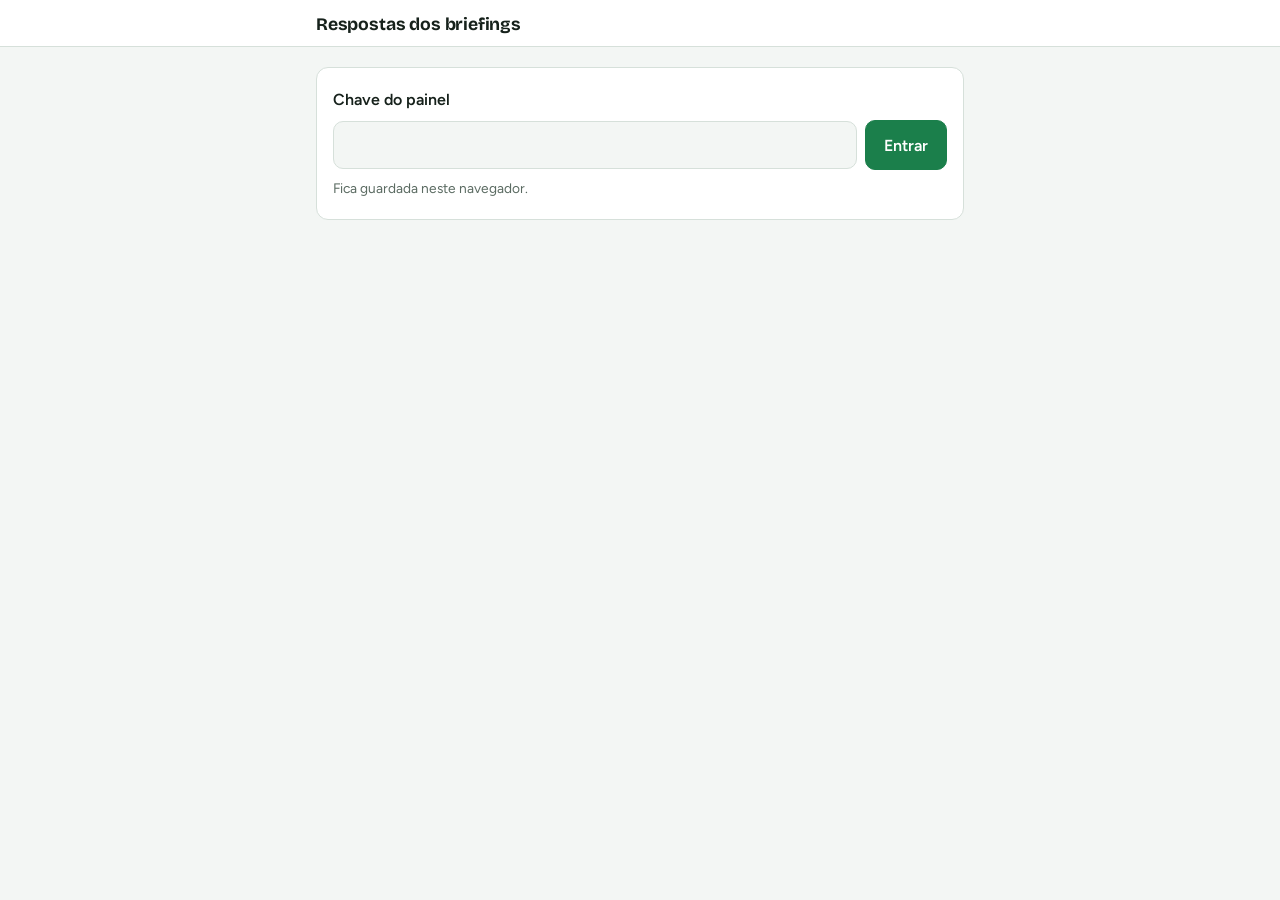
==== admin.html @ 5781724d "Formulário de briefing para clientes + painel de respostas" ====
<!doctype html>
<html lang="pt-BR">
<head>
<meta charset="utf-8">
<meta name="viewport" content="width=device-width, initial-scale=1, viewport-fit=cover">
<title>Respostas dos briefings</title>
<meta name="robots" content="noindex, nofollow">
<link rel="preconnect" href="https://fonts.googleapis.com">
<link rel="preconnect" href="https://fonts.gstatic.com" crossorigin>
<link rel="stylesheet" href="https://fonts.googleapis.com/css2?family=Bricolage+Grotesque:opsz,wght@12..96,600;12..96,700&family=Figtree:wght@400;500;600;700&display=swap">
<link rel="stylesheet" href="estilo.css">
<style>
  main { padding-bottom: 60px; display: grid; gap: 16px; }
  .linha { display: flex; gap: 8px; flex-wrap: wrap; align-items: center; }
  .linha input { flex: 1 1 200px; min-width: 0; }
  .item { background: var(--surface); border: 1px solid var(--line); border-radius: var(--radius); padding: 14px 16px; display: grid; gap: 10px; }
  .item h3 { margin: 0; font: 700 1.1rem var(--font-display); }
  .meta { color: var(--muted); font-size: .88rem; display: flex; flex-wrap: wrap; gap: 4px 14px; }
  .tag { background: var(--accent-soft); color: var(--accent); border-radius: 99px; padding: 2px 10px; font-weight: 600; font-size: .8rem; }
  pre { margin: 0; white-space: pre-wrap; word-break: break-word; font: .82rem/1.55 ui-monospace, Consolas, monospace; background: var(--bg); border: 1px solid var(--line); border-radius: 8px; padding: 12px; max-height: 420px; overflow: auto; }
  .status { color: var(--muted); font-size: .9rem; min-height: 1.4em; }
  details.card { gap: 12px; }
  details summary { cursor: pointer; font-weight: 600; }
  code { word-break: break-all; }
</style>
</head>
<body>
<header class="top">
  <div class="wrap"><div class="top-row"><h1>Respostas dos briefings</h1><span class="passo" id="contagem"></span></div></div>
</header>
<main class="wrap" style="padding-top:20px">
  <div class="card" id="login">
    <div class="q">
      <label for="chave">Chave do painel</label>
      <div class="linha"><input type="password" id="chave" autocomplete="current-password"><button class="btn primary" id="entrar" type="button" style="flex:0 0 auto">Entrar</button></div>
      <div class="hint">Fica guardada neste navegador.</div>
    </div>
  </div>

  <div class="linha" id="barra-acoes" hidden>
    <button class="btn sm" id="atualizar" type="button">Atualizar</button>
    <button class="btn sm" id="baixar-todas" type="button">Baixar todas (.md)</button>
    <a class="btn sm" id="planilha" target="_blank" rel="noopener">Abrir planilha</a>
    <button class="btn sm" id="sair" type="button">Sair</button>
  </div>
  <div class="status" id="status" role="status"></div>
  <div id="lista" style="display:grid;gap:12px"></div>

  <details class="card" id="links" hidden>
    <summary>Gerar link para um vendedor</summary>
    <div class="q">
      <label for="ref">Nome de quem vai mandar o link</label>
      <input type="text" id="ref" placeholder="Ex.: marcelo">
      <label for="negocio">Nome do negócio (opcional, já vem preenchido)</label>
      <input type="text" id="negocio" placeholder="Ex.: Pet Shop Amigo Fiel">
      <code id="link-gerado"></code>
      <div class="linha"><button class="btn sm" id="copiar-link" type="button">Copiar link</button></div>
    </div>
  </details>
</main>

<script src="config.js"></script>
<script>
const $ = (s) => document.querySelector(s);
const LS = "briefing-painel-chave";
const lsGet = (k) => { try { return localStorage.getItem(k); } catch { return null; } };
const lsSet = (k, v) => { try { localStorage.setItem(k, v); } catch {} };
const lsDel = (k) => { try { localStorage.removeItem(k); } catch {} };
let itens = [];

const slug = (s) => (s || "briefing").normalize("NFD").replace(/[̀-ͯ]/g, "").toLowerCase().replace(/[^a-z0-9]+/g, "-").replace(/^-|-$/g, "") || "site";
const quando = (iso) => { const d = new Date(iso); return isNaN(d) ? iso : d.toLocaleString("pt-BR", { day: "2-digit", month: "2-digit", year: "2-digit", hour: "2-digit", minute: "2-digit" }); };

function baixar(nome, texto) {
  const a = document.createElement("a");
  a.href = URL.createObjectURL(new Blob([texto], { type: "text/markdown;charset=utf-8" }));
  a.download = nome; document.body.appendChild(a); a.click(); a.remove();
  setTimeout(() => URL.revokeObjectURL(a.href), 2000);
}
async function copiar(texto, msg) {
  try { await navigator.clipboard.writeText(texto); $("#status").textContent = msg || "Copiado."; }
  catch { $("#status").textContent = "Não deu para copiar aqui. Use o botão de baixar."; }
}

async function carregar() {
  const chave = lsGet(LS);
  if (!chave) { mostrarLogin(true); return; }
  $("#status").textContent = "Carregando…";
  try {
    const r = await fetch(ENDPOINT + "?chave=" + encodeURIComponent(chave));
    const j = await r.json();
    if (!j.ok) {
      if (j.erro === "chave") { lsDel(LS); mostrarLogin(true); $("#status").textContent = "Chave errada."; return; }
      throw new Error(j.erro);
    }
    mostrarLogin(false);
    itens = j.itens || [];
    if (j.planilha) $("#planilha").href = j.planilha;
    render();
    $("#status").textContent = "Atualizado às " + new Date().toLocaleTimeString("pt-BR", { hour: "2-digit", minute: "2-digit" }) + ".";
  } catch (e) {
    $("#status").textContent = "Não consegui carregar as respostas. Confira a internet e toque em Atualizar.";
  }
}

function mostrarLogin(on) {
  $("#login").hidden = !on; $("#barra-acoes").hidden = on; $("#links").hidden = on;
  if (on) { $("#lista").innerHTML = ""; $("#contagem").textContent = ""; }
}

function render() {
  const box = $("#lista"); box.innerHTML = "";
  $("#contagem").textContent = itens.length === 1 ? "1 resposta" : itens.length + " respostas";
  if (!itens.length) { const p = document.createElement("p"); p.className = "hint"; p.textContent = "Nenhuma resposta ainda."; box.appendChild(p); return; }
  itens.forEach((it) => {
    const card = document.createElement("article"); card.className = "item";
    const h = document.createElement("h3"); h.textContent = it.nome || "Sem nome";
    const meta = document.createElement("div"); meta.className = "meta";
    [quando(it.recebido), it.ramo, it.respondente, it.whatsapp].filter(Boolean).forEach((t) => { const s = document.createElement("span"); s.textContent = t; meta.appendChild(s); });
    if (it.ref) { const t = document.createElement("span"); t.className = "tag"; t.textContent = "via " + it.ref; meta.appendChild(t); }
    const acoes = document.createElement("div"); acoes.className = "linha";
    const bB = document.createElement("button"); bB.className = "btn sm primary"; bB.style.flex = "0 0 auto"; bB.type = "button"; bB.textContent = "Baixar .md";
    bB.addEventListener("click", () => baixar(`briefing-${slug(it.nome)}.md`, it.md));
    const bC = document.createElement("button"); bC.className = "btn sm"; bC.type = "button"; bC.textContent = "Copiar";
    bC.addEventListener("click", () => copiar(it.md, "Briefing copiado. Cole no Claude e peça: \"monta o briefing\"."));
    const bV = document.createElement("button"); bV.className = "btn sm"; bV.type = "button"; bV.textContent = "Ver"; bV.setAttribute("aria-expanded", "false");
    const pre = document.createElement("pre"); pre.hidden = true; pre.textContent = it.md;
    bV.addEventListener("click", () => { pre.hidden = !pre.hidden; bV.textContent = pre.hidden ? "Ver" : "Esconder"; bV.setAttribute("aria-expanded", String(!pre.hidden)); });
    acoes.append(bB, bC, bV);
    const zap = String(it.whatsapp || "").replace(/\D/g, "").replace(/^55/, "");
    if (zap.length >= 10) { const a = document.createElement("a"); a.className = "btn sm"; a.href = "https://wa.me/55" + zap; a.target = "_blank"; a.rel = "noopener"; a.textContent = "WhatsApp"; acoes.appendChild(a); }
    card.append(h, meta, acoes, pre); box.appendChild(card);
  });
}

function linkVendedor() {
  const base = location.href.replace(/admin\.html.*$/, "");
  const p = new URLSearchParams();
  const ref = $("#ref").value.trim(); const neg = $("#negocio").value.trim();
  if (ref) p.set("ref", ref); if (neg) p.set("negocio", neg);
  const q = p.toString();
  return base + (q ? "?" + q : "");
}

$("#entrar").addEventListener("click", () => { const v = $("#chave").value.trim(); if (v) { lsSet(LS, v); carregar(); } });
$("#chave").addEventListener("keydown", (e) => { if (e.key === "Enter") $("#entrar").click(); });
$("#atualizar").addEventListener("click", carregar);
$("#sair").addEventListener("click", () => { lsDel(LS); mostrarLogin(true); $("#status").textContent = ""; });
$("#baixar-todas").addEventListener("click", () => {
  if (!itens.length) return;
  baixar(`briefings-${new Date().toISOString().slice(0, 10)}.md`, itens.map((it) => it.md).join("\n\n---\n\n"));
});
["#ref", "#negocio"].forEach((s) => $(s).addEventListener("input", () => { $("#link-gerado").textContent = linkVendedor(); }));
$("#copiar-link").addEventListener("click", () => copiar(linkVendedor(), "Link copiado."));
$("#link-gerado").textContent = linkVendedor();
carregar();
</script>
</body>
</html>
---- estilo.css ----
:root {
  --bg: #f3f6f4; --surface: #ffffff; --ink: #16211b; --muted: #5b6b62; --line: #d6e0da;
  --accent: #1b7f4b; --accent-ink: #ffffff; --accent-soft: #e3f2e9; --warn-soft: #fff3e0; --danger: #b3261e;
  --font-display: "Bricolage Grotesque", "Segoe UI", system-ui, sans-serif;
  --font-body: "Figtree", "Segoe UI", system-ui, sans-serif;
  --radius: 12px; color-scheme: light;
}
@media (prefers-color-scheme: dark) {
  :root:not([data-theme="light"]) {
    --bg: #0f1512; --surface: #18211c; --ink: #e6efe9; --muted: #9db0a5; --line: #2b3832;
    --accent: #4cc283; --accent-ink: #08130d; --accent-soft: #1c3427; --warn-soft: #33270f; --danger: #ff8a80; color-scheme: dark;
  }
}
:root[data-theme="dark"] {
  --bg: #0f1512; --surface: #18211c; --ink: #e6efe9; --muted: #9db0a5; --line: #2b3832;
  --accent: #4cc283; --accent-ink: #08130d; --accent-soft: #1c3427; --warn-soft: #33270f; --danger: #ff8a80; color-scheme: dark;
}
* { box-sizing: border-box; }
html, body { margin: 0; }
body { background: var(--bg); color: var(--ink); font: 16px/1.5 var(--font-body); -webkit-text-size-adjust: 100%; }
.wrap { max-width: 680px; margin: 0 auto; padding: 0 16px; }
h1, h2 { font-family: var(--font-display); letter-spacing: -0.01em; text-wrap: balance; margin: 0; }
[hidden] { display: none !important; }

header.top { position: sticky; top: 0; z-index: 5; background: var(--surface); border-bottom: 1px solid var(--line); }
.top-row { display: flex; align-items: center; justify-content: space-between; gap: 12px; padding: 12px 0 8px; }
.top-row h1 { font-size: 1.1rem; }
.passo { font-size: 0.85rem; color: var(--muted); font-variant-numeric: tabular-nums; white-space: nowrap; }
.barra { height: 6px; background: var(--line); border-radius: 99px; overflow: hidden; margin-bottom: 12px; }
.barra > i { display: block; height: 100%; width: 0; background: var(--accent); border-radius: 99px; transition: width .3s; }

main { padding: 20px 0 140px; }
.card { background: var(--surface); border: 1px solid var(--line); border-radius: var(--radius); padding: 20px 16px; display: grid; gap: 20px; }
.card h2 { font-size: 1.45rem; }
.intro { color: var(--muted); margin: -10px 0 0; }

.q { display: grid; gap: 8px; }
.q > label, .q > .lbl { font-weight: 600; }
.req { color: var(--danger); font-weight: 700; margin-left: 2px; }
.hint { color: var(--muted); font-size: 0.86rem; }
.erro-msg { color: var(--danger); font-size: 0.86rem; font-weight: 600; }
.q.invalido input, .q.invalido textarea, .q.invalido .opts { outline: 2px solid var(--danger); outline-offset: 3px; border-radius: 8px; }

input[type="text"], input[type="tel"], input[type="password"], textarea, select {
  width: 100%; font: 400 1rem var(--font-body); color: var(--ink); background: var(--bg);
  border: 1px solid var(--line); border-radius: 10px; padding: 12px; min-height: 48px;
}
textarea { min-height: 110px; resize: vertical; }
:focus-visible { outline: 2px solid var(--accent); outline-offset: 2px; }

.opts { display: flex; flex-wrap: wrap; gap: 8px; }
.opt { position: relative; }
.opt input { position: absolute; opacity: 0; inset: 0; margin: 0; cursor: pointer; }
.opt span {
  display: inline-flex; align-items: center; min-height: 44px; padding: 8px 16px; border-radius: 999px;
  border: 1px solid var(--line); background: var(--bg); cursor: pointer; user-select: none;
}
.opt input:checked + span { background: var(--accent); color: var(--accent-ink); border-color: var(--accent); font-weight: 600; }
.opt input:focus-visible + span { outline: 2px solid var(--accent); outline-offset: 2px; }
.ramo-box { background: var(--accent-soft); border-radius: 10px; padding: 12px; font-size: 0.92rem; }

.acoes { position: fixed; left: 0; right: 0; bottom: 0; background: var(--surface); border-top: 1px solid var(--line); padding: 12px 0 calc(12px + env(safe-area-inset-bottom, 0px)); }
.acoes .wrap { display: flex; gap: 10px; }
.btn {
  font: 600 1rem var(--font-body); min-height: 50px; padding: 12px 18px; border-radius: 10px; cursor: pointer;
  border: 1px solid var(--line); background: var(--surface); color: var(--ink); text-decoration: none;
  display: inline-flex; align-items: center; justify-content: center; gap: 8px;
}
.btn.primary { background: var(--accent); color: var(--accent-ink); border-color: var(--accent); flex: 1; }
.btn:disabled { opacity: .55; cursor: default; }
.btn.sm { min-height: 40px; padding: 8px 12px; font-size: .9rem; }

.revisao { display: grid; gap: 14px; }
.revisao section { border-top: 1px solid var(--line); padding-top: 12px; }
.revisao h3 { margin: 0 0 6px; font-size: 1rem; display: flex; justify-content: space-between; align-items: center; gap: 8px; }
.revisao dl { margin: 0; display: grid; gap: 6px; font-size: .92rem; }
.revisao dt { color: var(--muted); }
.revisao dd { margin: 0 0 4px; white-space: pre-wrap; word-break: break-word; }
.link { background: none; border: 0; color: var(--accent); font: 600 .9rem var(--font-body); cursor: pointer; padding: 6px; }
.nota { background: var(--warn-soft); border-radius: 10px; padding: 12px; font-size: .92rem; }
.ok-icone { width: 64px; height: 64px; border-radius: 50%; background: var(--accent-soft); color: var(--accent); display: grid; place-items: center; }
.honey { position: absolute; left: -9999px; width: 1px; height: 1px; overflow: hidden; }
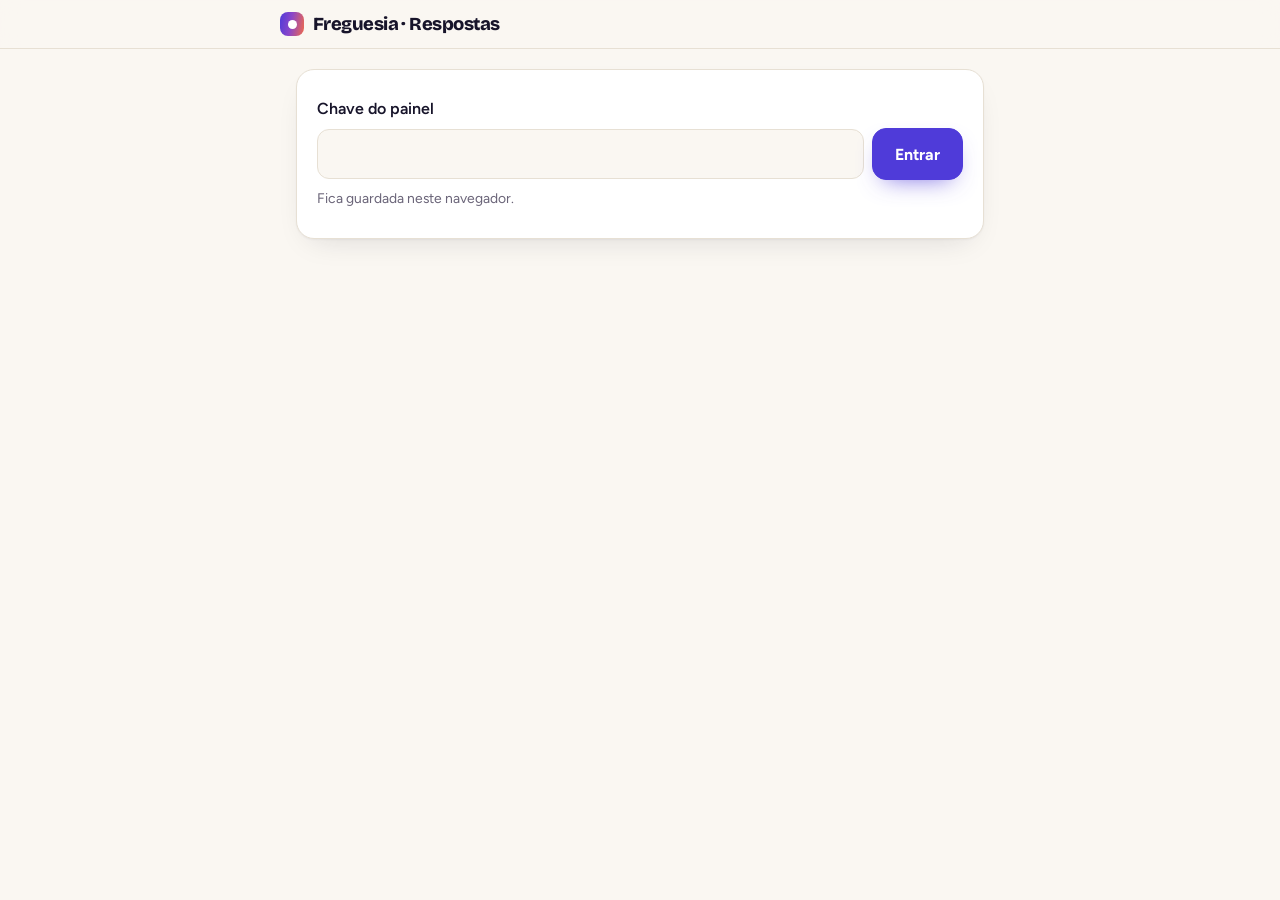
==== commit 2cd84ac1: "Página inicial nova (Freguesia), portfólio real e envio ligado à planilha Co-Authored-By: Claude Opu" ====
--- a/admin.html
+++ b/admin.html
@@ -7,10 +7,10 @@
 <meta name="robots" content="noindex, nofollow">
 <link rel="preconnect" href="https://fonts.googleapis.com">
 <link rel="preconnect" href="https://fonts.gstatic.com" crossorigin>
-<link rel="stylesheet" href="https://fonts.googleapis.com/css2?family=Bricolage+Grotesque:opsz,wght@12..96,600;12..96,700&family=Figtree:wght@400;500;600;700&display=swap">
+<link rel="stylesheet" href="https://fonts.googleapis.com/css2?family=Bricolage+Grotesque:opsz,wght@12..96,600;12..96,700&family=Figtree:wght@400;500;600;700&family=JetBrains+Mono:wght@500;700&display=swap">
 <link rel="stylesheet" href="estilo.css">
 <style>
-  main { padding-bottom: 60px; display: grid; gap: 16px; }
+  main { padding-bottom: 60px; display: grid; gap: 16px; align-content: start; }
   .linha { display: flex; gap: 8px; flex-wrap: wrap; align-items: center; }
   .linha input { flex: 1 1 200px; min-width: 0; }
   .item { background: var(--surface); border: 1px solid var(--line); border-radius: var(--radius); padding: 14px 16px; display: grid; gap: 10px; }
@@ -26,7 +26,7 @@
 </head>
 <body>
 <header class="top">
-  <div class="wrap"><div class="top-row"><h1>Respostas dos briefings</h1><span class="passo" id="contagem"></span></div></div>
+  <div class="wrap top-row"><a class="marca" href="./"><i aria-hidden="true"></i>Freguesia · Respostas</a><span class="passo mono" id="contagem"></span></div>
 </header>
 <main class="wrap" style="padding-top:20px">
   <div class="card" id="login">
--- a/estilo.css
+++ b/estilo.css
@@ -1,50 +1,142 @@
+/* Freguesia — paleta creme + tinta índigo, ação violeta, degradê violeta → coral.
+   Tipografia: Bricolage Grotesque (títulos), Figtree (texto), JetBrains Mono (rótulos técnicos). */
 :root {
-  --bg: #f3f6f4; --surface: #ffffff; --ink: #16211b; --muted: #5b6b62; --line: #d6e0da;
-  --accent: #1b7f4b; --accent-ink: #ffffff; --accent-soft: #e3f2e9; --warn-soft: #fff3e0; --danger: #b3261e;
+  --bg: #faf7f2;
+  --bg-2: #f3eee5;
+  --surface: #ffffff;
+  --ink: #17142a;
+  --ink-2: #2b2640;
+  --muted: #6a6478;
+  --line: #e7e0d4;
+  --accent: #4f3bd9;
+  --accent-hover: #4230c2;
+  --accent-ink: #ffffff;
+  --accent-soft: #efecff;
+  --coral: #f06a4b;
+  --coral-ink: #b8432a;
+  --coral-soft: #fff0eb;
+  --warn-soft: #fff4e0;
+  --danger: #c0362c;
+  --grad: linear-gradient(100deg, #4f3bd9 0%, #8b46c9 45%, #f06a4b 100%);
   --font-display: "Bricolage Grotesque", "Segoe UI", system-ui, sans-serif;
   --font-body: "Figtree", "Segoe UI", system-ui, sans-serif;
-  --radius: 12px; color-scheme: light;
-}
-@media (prefers-color-scheme: dark) {
-  :root:not([data-theme="light"]) {
-    --bg: #0f1512; --surface: #18211c; --ink: #e6efe9; --muted: #9db0a5; --line: #2b3832;
-    --accent: #4cc283; --accent-ink: #08130d; --accent-soft: #1c3427; --warn-soft: #33270f; --danger: #ff8a80; color-scheme: dark;
-  }
-}
-:root[data-theme="dark"] {
-  --bg: #0f1512; --surface: #18211c; --ink: #e6efe9; --muted: #9db0a5; --line: #2b3832;
-  --accent: #4cc283; --accent-ink: #08130d; --accent-soft: #1c3427; --warn-soft: #33270f; --danger: #ff8a80; color-scheme: dark;
+  --font-mono: "JetBrains Mono", ui-monospace, Consolas, monospace;
+  --radius: 18px;
+  --shadow: 0 1px 2px rgba(23, 20, 42, .04), 0 12px 32px -16px rgba(23, 20, 42, .18);
+  color-scheme: light;
 }
 * { box-sizing: border-box; }
 html, body { margin: 0; }
-body { background: var(--bg); color: var(--ink); font: 16px/1.5 var(--font-body); -webkit-text-size-adjust: 100%; }
-.wrap { max-width: 680px; margin: 0 auto; padding: 0 16px; }
-h1, h2 { font-family: var(--font-display); letter-spacing: -0.01em; text-wrap: balance; margin: 0; }
+html { scroll-behavior: smooth; }
+@media (prefers-reduced-motion: reduce) { html { scroll-behavior: auto; } }
+body { background: var(--bg); color: var(--ink); font: 16px/1.55 var(--font-body); -webkit-text-size-adjust: 100%; min-height: 100vh; min-height: 100dvh; display: flex; flex-direction: column; }
+.wrap { max-width: 720px; margin: 0 auto; padding: 0 16px; width: 100%; }
+h1, h2, h3 { font-family: var(--font-display); letter-spacing: -0.02em; text-wrap: balance; margin: 0; line-height: 1.1; }
+img { max-width: 100%; display: block; }
 [hidden] { display: none !important; }
-
-header.top { position: sticky; top: 0; z-index: 5; background: var(--surface); border-bottom: 1px solid var(--line); }
-.top-row { display: flex; align-items: center; justify-content: space-between; gap: 12px; padding: 12px 0 8px; }
-.top-row h1 { font-size: 1.1rem; }
-.passo { font-size: 0.85rem; color: var(--muted); font-variant-numeric: tabular-nums; white-space: nowrap; }
-.barra { height: 6px; background: var(--line); border-radius: 99px; overflow: hidden; margin-bottom: 12px; }
-.barra > i { display: block; height: 100%; width: 0; background: var(--accent); border-radius: 99px; transition: width .3s; }
-
-main { padding: 20px 0 140px; }
-.card { background: var(--surface); border: 1px solid var(--line); border-radius: var(--radius); padding: 20px 16px; display: grid; gap: 20px; }
-.card h2 { font-size: 1.45rem; }
-.intro { color: var(--muted); margin: -10px 0 0; }
+em.grad, .grad { font-style: normal; background: var(--grad); -webkit-background-clip: text; background-clip: text; color: transparent; }
+.mono { font-family: var(--font-mono); font-size: .72rem; font-weight: 500; letter-spacing: .12em; text-transform: uppercase; }
+
+/* ---------- topo ---------- */
+header.top { position: sticky; top: 0; z-index: 10; background: rgba(250, 247, 242, .9); backdrop-filter: blur(10px); -webkit-backdrop-filter: blur(10px); border-bottom: 1px solid var(--line); }
+.top-row { display: flex; align-items: center; justify-content: space-between; gap: 12px; padding: 12px 0; }
+.marca { display: flex; align-items: center; gap: 9px; font: 800 1.15rem var(--font-display); letter-spacing: -0.03em; color: var(--ink); text-decoration: none; }
+.marca i { width: 24px; height: 24px; border-radius: 8px; background: var(--grad); display: grid; place-items: center; }
+.marca i::after { content: ""; width: 9px; height: 9px; border-radius: 50%; background: #fff; }
+.passo { color: var(--muted); white-space: nowrap; }
+@media (max-width: 460px) { .passo.na-capa { display: none; } }
+.barra { height: 3px; background: var(--line); overflow: hidden; }
+.barra > i { display: block; height: 100%; width: 0; background: var(--grad); transition: width .35s ease; }
+
+main { flex: 1 0 auto; }
+.form-area { padding-top: 24px; padding-bottom: 32px; }
+
+/* ---------- página inicial ---------- */
+.landing { padding-bottom: 8px; }
+.hero { padding-top: 40px; padding-bottom: 28px; display: grid; gap: 22px; }
+.eyebrow { display: inline-flex; align-items: center; gap: 8px; color: var(--coral-ink); }
+.eyebrow::before { content: ""; width: 7px; height: 7px; border-radius: 50%; background: var(--coral); box-shadow: 0 0 0 4px var(--coral-soft); }
+.hero h1 { font-size: clamp(2.6rem, 11vw, 4.4rem); font-weight: 800; line-height: .98; letter-spacing: -0.045em; }
+.hero .lede { margin: 0; color: var(--muted); font-size: 1.06rem; line-height: 1.6; max-width: 34em; }
+.hero .lede b { color: var(--ink); font-weight: 600; }
+.cta-linha { display: grid; gap: 10px; justify-items: start; }
+.micro { color: var(--muted); }
+
+.infos { display: grid; grid-template-columns: repeat(3, 1fr); border: 1px solid var(--line); border-radius: 16px; background: var(--surface); overflow: hidden; }
+.infos > div { padding: 14px 12px; display: grid; gap: 4px; align-content: start; }
+.infos > div + div { border-left: 1px solid var(--line); }
+.infos .mono { color: var(--muted); font-size: .62rem; }
+.infos b { font: 800 1.35rem/1 var(--font-display); letter-spacing: -0.03em; }
+.infos span:last-child { color: var(--muted); font-size: .8rem; line-height: 1.35; }
+
+.letreiro { background: var(--grad); color: #fff; overflow: hidden; margin: 18px 0 0; padding: 11px 0; }
+.letreiro .trilho { display: flex; width: max-content; animation: rolar 32s linear infinite; }
+.letreiro span { white-space: nowrap; padding-right: 28px; font-size: .74rem; letter-spacing: .14em; }
+.letreiro span::after { content: "✦"; margin-left: 28px; opacity: .8; }
+@keyframes rolar { to { transform: translateX(-50%); } }
+@media (prefers-reduced-motion: reduce) { .letreiro .trilho { animation: none; } }
+
+.secao { padding: 52px 0 8px; display: grid; gap: 20px; }
+.secao-topo { display: flex; justify-content: space-between; gap: 12px; color: var(--muted); border-bottom: 1px solid var(--line); padding-bottom: 10px; }
+.secao-topo b { color: var(--coral-ink); font-weight: 500; }
+.secao h2 { font-size: clamp(2rem, 8vw, 3rem); font-weight: 800; letter-spacing: -0.04em; line-height: 1.02; }
+.secao .apoio { margin: 0; color: var(--muted); font-size: 1rem; max-width: 34em; }
+
+.dores { list-style: none; margin: 0; padding: 0; display: grid; border-top: 1px solid var(--line); }
+.dores li { display: grid; grid-template-columns: 34px 1fr; gap: 10px; align-items: baseline; padding: 14px 0; border-bottom: 1px solid var(--line); font-size: 1.02rem; font-weight: 500; }
+.dores li::before { content: "×"; font: 700 1.2rem var(--font-mono); color: var(--coral); }
+.virada { background: var(--ink); color: #f4f1ff; border-radius: var(--radius); padding: 20px; font-size: 1.05rem; line-height: 1.55; }
+.virada b { color: #fff; }
+
+.projetos { display: grid; gap: 16px; }
+.projeto { background: var(--surface); border: 1px solid var(--line); border-radius: var(--radius); overflow: hidden; display: grid; grid-template-columns: 42% 1fr; box-shadow: var(--shadow); }
+.projeto .tela { background: var(--bg-2); padding: 16px 10px 0; display: flex; justify-content: center; align-items: flex-end; overflow: hidden; }
+.projeto .tela img { width: 100%; max-width: 190px; border-radius: 18px 18px 0 0; border: 5px solid var(--ink); border-bottom: 0; height: auto; aspect-ratio: 1 / 1.3; object-fit: cover; object-position: top; }
+.projeto .info { padding: 18px 16px; display: grid; gap: 8px; align-content: start; }
+.projeto .info .mono { color: var(--coral-ink); font-size: .62rem; }
+.projeto h3 { font-size: 1.45rem; font-weight: 800; letter-spacing: -0.03em; }
+.projeto p { margin: 0; color: var(--muted); font-size: .9rem; line-height: 1.5; }
+.projeto ul { list-style: none; margin: 2px 0 0; padding: 0; display: grid; gap: 4px; font-size: .84rem; }
+.projeto li::before { content: "+ "; color: var(--accent); font-family: var(--font-mono); font-weight: 700; }
+.projeto a { color: var(--accent); font-weight: 700; font-size: .9rem; text-decoration: none; margin-top: 4px; }
+.projeto a:hover { text-decoration: underline; }
+
+.etapas-lista { display: grid; gap: 0; border-top: 1px solid var(--line); }
+.etapas-lista > div { display: grid; grid-template-columns: 64px 1fr; gap: 14px; padding: 18px 0; border-bottom: 1px solid var(--line); }
+.etapas-lista .n { font: 800 2.2rem/1 var(--font-display); letter-spacing: -0.04em; }
+.etapas-lista b { display: block; font: 700 1.1rem var(--font-display); margin-bottom: 2px; }
+.etapas-lista span { color: var(--muted); font-size: .92rem; }
+
+.fecho { margin: 52px 0 12px; background: var(--ink); color: #fff; border-radius: 24px; padding: 34px 22px; display: grid; gap: 16px; position: relative; overflow: hidden; }
+.fecho::before { content: ""; position: absolute; width: 340px; height: 340px; right: -120px; top: -150px; background: radial-gradient(circle, rgba(240, 106, 75, .55), transparent 65%); }
+.fecho::after { content: ""; position: absolute; width: 300px; height: 300px; left: -140px; bottom: -170px; background: radial-gradient(circle, rgba(79, 59, 217, .7), transparent 65%); }
+.fecho > * { position: relative; z-index: 1; }
+.fecho .mono { color: #ffb8a6; }
+.fecho h2 { font-size: clamp(2rem, 8.5vw, 3rem); font-weight: 800; letter-spacing: -0.04em; line-height: 1; }
+.fecho p { margin: 0; color: #cfc9e6; }
+.fecho .btn { justify-self: start; background: #fff; color: var(--ink); border-color: #fff; }
+.privacidade { color: var(--muted); font-size: .78rem; line-height: 1.5; margin: 14px 0 0; }
+
+/* ---------- formulário ---------- */
+.card { background: var(--surface); border: 1px solid var(--line); border-radius: var(--radius); padding: 28px 20px; display: grid; gap: 24px; box-shadow: var(--shadow); }
+.card .eyebrow-parte { color: var(--coral-ink); margin-bottom: -14px; }
+.card h2 { font-size: clamp(1.8rem, 7vw, 2.3rem); font-weight: 800; letter-spacing: -0.035em; }
+.intro { color: var(--muted); font-size: .95rem; margin: -14px 0 4px; }
 
 .q { display: grid; gap: 8px; }
-.q > label, .q > .lbl { font-weight: 600; }
-.req { color: var(--danger); font-weight: 700; margin-left: 2px; }
-.hint { color: var(--muted); font-size: 0.86rem; }
-.erro-msg { color: var(--danger); font-size: 0.86rem; font-weight: 600; }
-.q.invalido input, .q.invalido textarea, .q.invalido .opts { outline: 2px solid var(--danger); outline-offset: 3px; border-radius: 8px; }
+.q > label, .q > .lbl { font-weight: 600; font-size: 1rem; line-height: 1.4; }
+.req { color: var(--coral); font-weight: 700; margin-left: 3px; }
+.hint { color: var(--muted); font-size: 0.87rem; }
+.erro-msg { color: var(--danger); font-size: 0.87rem; font-weight: 600; }
+.q.invalido input[type="text"], .q.invalido input[type="tel"], .q.invalido textarea { border-color: var(--danger); background: #fff7f6; }
+.q.invalido .opts { outline: 2px solid var(--danger); outline-offset: 4px; border-radius: 12px; }
 
 input[type="text"], input[type="tel"], input[type="password"], textarea, select {
   width: 100%; font: 400 1rem var(--font-body); color: var(--ink); background: var(--bg);
-  border: 1px solid var(--line); border-radius: 10px; padding: 12px; min-height: 48px;
-}
+  border: 1.5px solid var(--line); border-radius: 12px; padding: 12px 14px; min-height: 50px; transition: border-color .15s, background .15s;
+}
+input::placeholder, textarea::placeholder { color: #9a94a6; }
+input:focus, textarea:focus { border-color: var(--accent); background: var(--surface); outline: none; box-shadow: 0 0 0 4px var(--accent-soft); }
 textarea { min-height: 110px; resize: vertical; }
 :focus-visible { outline: 2px solid var(--accent); outline-offset: 2px; }
 
@@ -53,22 +145,36 @@
 .opt input { position: absolute; opacity: 0; inset: 0; margin: 0; cursor: pointer; }
 .opt span {
   display: inline-flex; align-items: center; min-height: 44px; padding: 8px 16px; border-radius: 999px;
-  border: 1px solid var(--line); background: var(--bg); cursor: pointer; user-select: none;
-}
+  border: 1.5px solid var(--line); background: var(--surface); cursor: pointer; user-select: none; transition: background .15s, border-color .15s;
+}
+.opt span:hover { border-color: #cfc6f5; }
 .opt input:checked + span { background: var(--accent); color: var(--accent-ink); border-color: var(--accent); font-weight: 600; }
 .opt input:focus-visible + span { outline: 2px solid var(--accent); outline-offset: 2px; }
-.ramo-box { background: var(--accent-soft); border-radius: 10px; padding: 12px; font-size: 0.92rem; }
-
-.acoes { position: fixed; left: 0; right: 0; bottom: 0; background: var(--surface); border-top: 1px solid var(--line); padding: 12px 0 calc(12px + env(safe-area-inset-bottom, 0px)); }
-.acoes .wrap { display: flex; gap: 10px; }
+.ramo-box { background: var(--accent-soft); color: #2f2670; border-radius: 12px; padding: 12px 14px; font-size: 0.93rem; }
+
+.check { display: grid; grid-template-columns: 24px 1fr; gap: 10px; align-items: start; font-size: .94rem; cursor: pointer; }
+.check input { width: 22px; height: 22px; margin: 1px 0 0; accent-color: var(--accent); }
+
+/* Rodapé no fluxo (sticky, não fixed): no fim da rolagem ele para no lugar e nada fica escondido atrás dele. */
+.acoes { position: sticky; bottom: 0; z-index: 5; background: rgba(255, 255, 255, .94); backdrop-filter: blur(10px); -webkit-backdrop-filter: blur(10px); border-top: 1px solid var(--line); padding: 12px 0 calc(12px + env(safe-area-inset-bottom, 0px)); }
+.acoes .wrap { display: flex; gap: 10px; align-items: center; }
+.acoes .resumo { display: none; flex: 1; min-width: 0; color: var(--muted); font-size: .82rem; line-height: 1.3; }
+.acoes .resumo b { color: var(--ink); display: block; font-size: .9rem; }
+.acoes.na-capa .resumo { display: block; }
+.acoes.na-capa .btn.primary { flex: 0 0 auto; }
 .btn {
-  font: 600 1rem var(--font-body); min-height: 50px; padding: 12px 18px; border-radius: 10px; cursor: pointer;
-  border: 1px solid var(--line); background: var(--surface); color: var(--ink); text-decoration: none;
-  display: inline-flex; align-items: center; justify-content: center; gap: 8px;
-}
-.btn.primary { background: var(--accent); color: var(--accent-ink); border-color: var(--accent); flex: 1; }
+  font: 700 1rem var(--font-body); min-height: 52px; padding: 12px 22px; border-radius: 14px; cursor: pointer;
+  border: 1.5px solid var(--line); background: var(--surface); color: var(--ink); text-decoration: none;
+  display: inline-flex; align-items: center; justify-content: center; gap: 10px; transition: background .15s, transform .1s, box-shadow .15s;
+}
+.btn:active { transform: scale(.98); }
+.btn.primary { background: var(--accent); color: var(--accent-ink); border-color: var(--accent); flex: 1; box-shadow: 0 10px 24px -12px rgba(79, 59, 217, .8); }
+.btn.primary:hover { background: var(--accent-hover); }
+.btn.grande { min-height: 58px; padding: 14px 26px; font-size: 1.05rem; }
+.btn .seta { transition: transform .15s; }
+.btn:hover .seta { transform: translateX(3px); }
 .btn:disabled { opacity: .55; cursor: default; }
-.btn.sm { min-height: 40px; padding: 8px 12px; font-size: .9rem; }
+.btn.sm { min-height: 40px; padding: 8px 12px; font-size: .9rem; border-radius: 10px; }
 
 .revisao { display: grid; gap: 14px; }
 .revisao section { border-top: 1px solid var(--line); padding-top: 12px; }
@@ -77,6 +183,20 @@
 .revisao dt { color: var(--muted); }
 .revisao dd { margin: 0 0 4px; white-space: pre-wrap; word-break: break-word; }
 .link { background: none; border: 0; color: var(--accent); font: 600 .9rem var(--font-body); cursor: pointer; padding: 6px; }
-.nota { background: var(--warn-soft); border-radius: 10px; padding: 12px; font-size: .92rem; }
-.ok-icone { width: 64px; height: 64px; border-radius: 50%; background: var(--accent-soft); color: var(--accent); display: grid; place-items: center; }
+.nota { background: var(--warn-soft); border-radius: 12px; padding: 12px 14px; font-size: .93rem; }
+.ok-icone { width: 68px; height: 68px; border-radius: 22px; background: var(--grad); color: #fff; display: grid; place-items: center; }
 .honey { position: absolute; left: -9999px; width: 1px; height: 1px; overflow: hidden; }
+
+@media (min-width: 640px) {
+  .hero { padding-top: 64px; }
+  .infos > div { padding: 18px 18px; }
+  .infos b { font-size: 1.7rem; }
+  .projetos { grid-template-columns: 1fr 1fr; }
+  .projeto { grid-template-columns: 1fr; }
+  .projeto .tela { padding-top: 22px; }
+  .fecho { padding: 48px 40px; }
+}
+@media (max-width: 380px) {
+  .projeto { grid-template-columns: 1fr; }
+  .projeto .tela img { max-width: 170px; }
+}
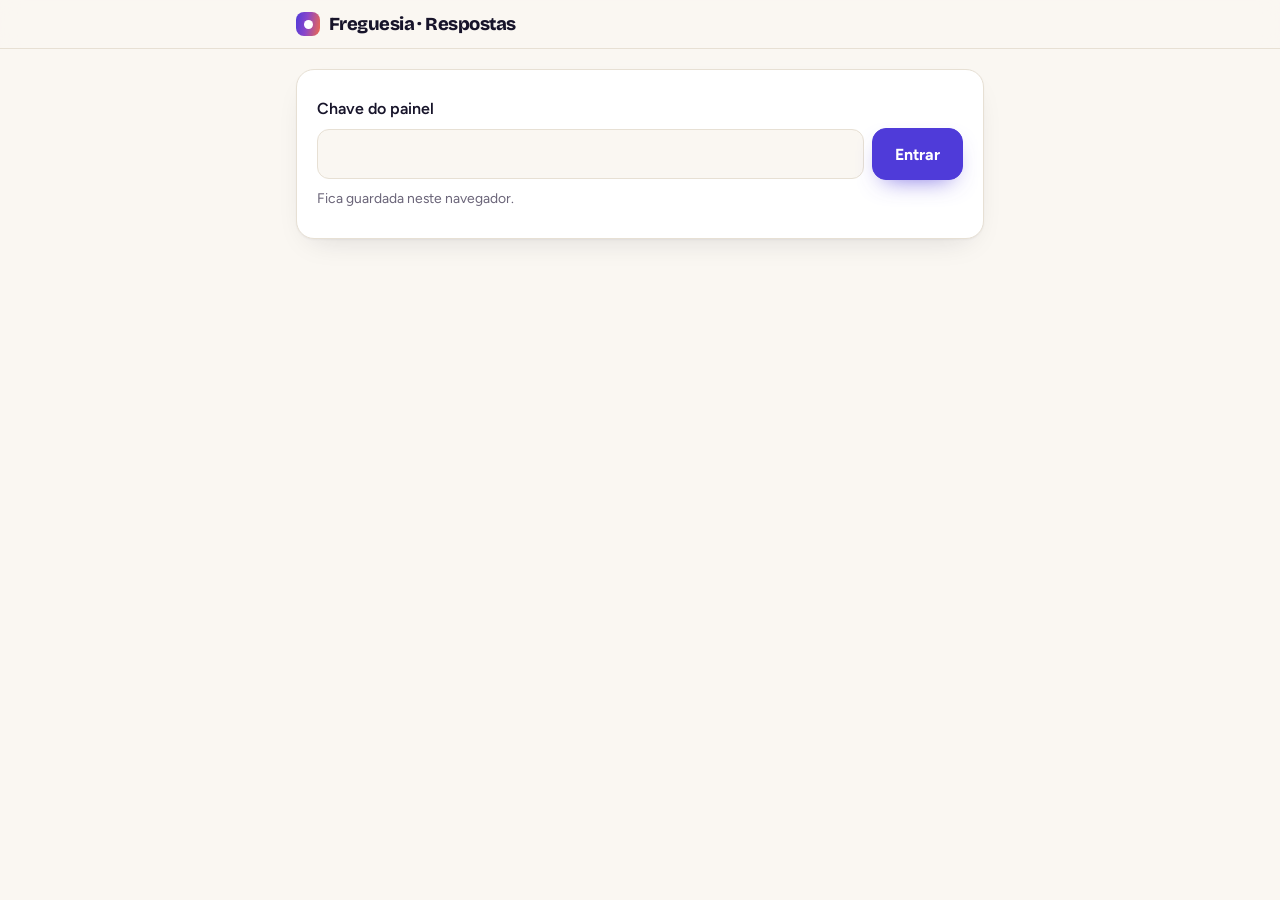
==== commit 2b222282: "Remove fonte monoespaçada, corrige espaçamentos, projetos em desktop e capa própria para prévia de l" ====
--- a/admin.html
+++ b/admin.html
@@ -7,7 +7,7 @@
 <meta name="robots" content="noindex, nofollow">
 <link rel="preconnect" href="https://fonts.googleapis.com">
 <link rel="preconnect" href="https://fonts.gstatic.com" crossorigin>
-<link rel="stylesheet" href="https://fonts.googleapis.com/css2?family=Bricolage+Grotesque:opsz,wght@12..96,600;12..96,700&family=Figtree:wght@400;500;600;700&family=JetBrains+Mono:wght@500;700&display=swap">
+<link rel="stylesheet" href="https://fonts.googleapis.com/css2?family=Bricolage+Grotesque:opsz,wght@12..96,600;12..96,700&family=Figtree:wght@400;500;600;700&display=swap">
 <link rel="stylesheet" href="estilo.css">
 <style>
   main { padding-bottom: 60px; display: grid; gap: 16px; align-content: start; }
--- a/estilo.css
+++ b/estilo.css
@@ -1,5 +1,5 @@
 /* Freguesia — paleta creme + tinta índigo, ação violeta, degradê violeta → coral.
-   Tipografia: Bricolage Grotesque (títulos), Figtree (texto), JetBrains Mono (rótulos técnicos). */
+   Tipografia: Bricolage Grotesque (títulos), Figtree (texto e rótulos em maiúsculas). */
 :root {
   --bg: #faf7f2;
   --bg-2: #f3eee5;
@@ -20,7 +20,6 @@
   --grad: linear-gradient(100deg, #4f3bd9 0%, #8b46c9 45%, #f06a4b 100%);
   --font-display: "Bricolage Grotesque", "Segoe UI", system-ui, sans-serif;
   --font-body: "Figtree", "Segoe UI", system-ui, sans-serif;
-  --font-mono: "JetBrains Mono", ui-monospace, Consolas, monospace;
   --radius: 18px;
   --shadow: 0 1px 2px rgba(23, 20, 42, .04), 0 12px 32px -16px rgba(23, 20, 42, .18);
   color-scheme: light;
@@ -35,11 +34,11 @@
 img { max-width: 100%; display: block; }
 [hidden] { display: none !important; }
 em.grad, .grad { font-style: normal; background: var(--grad); -webkit-background-clip: text; background-clip: text; color: transparent; }
-.mono { font-family: var(--font-mono); font-size: .72rem; font-weight: 500; letter-spacing: .12em; text-transform: uppercase; }
+.mono { font-family: var(--font-body); font-size: .72rem; font-weight: 700; letter-spacing: .1em; text-transform: uppercase; }
 
 /* ---------- topo ---------- */
 header.top { position: sticky; top: 0; z-index: 10; background: rgba(250, 247, 242, .9); backdrop-filter: blur(10px); -webkit-backdrop-filter: blur(10px); border-bottom: 1px solid var(--line); }
-.top-row { display: flex; align-items: center; justify-content: space-between; gap: 12px; padding: 12px 0; }
+.top-row { display: flex; align-items: center; justify-content: space-between; gap: 12px; padding-top: 12px; padding-bottom: 12px; }
 .marca { display: flex; align-items: center; gap: 9px; font: 800 1.15rem var(--font-display); letter-spacing: -0.03em; color: var(--ink); text-decoration: none; }
 .marca i { width: 24px; height: 24px; border-radius: 8px; background: var(--grad); display: grid; place-items: center; }
 .marca i::after { content: ""; width: 9px; height: 9px; border-radius: 50%; background: #fff; }
@@ -53,13 +52,17 @@
 
 /* ---------- página inicial ---------- */
 .landing { padding-bottom: 8px; }
-.hero { padding-top: 40px; padding-bottom: 28px; display: grid; gap: 22px; }
+.hero { padding-top: 32px; padding-bottom: 44px; display: grid; gap: 0; }
+.hero .eyebrow { margin-bottom: 18px; }
+.hero h1 { margin-bottom: 18px; }
+.hero .lede { margin-bottom: 28px !important; }
+.hero .infos { margin-top: 36px; }
 .eyebrow { display: inline-flex; align-items: center; gap: 8px; color: var(--coral-ink); }
 .eyebrow::before { content: ""; width: 7px; height: 7px; border-radius: 50%; background: var(--coral); box-shadow: 0 0 0 4px var(--coral-soft); }
 .hero h1 { font-size: clamp(2.6rem, 11vw, 4.4rem); font-weight: 800; line-height: .98; letter-spacing: -0.045em; }
 .hero .lede { margin: 0; color: var(--muted); font-size: 1.06rem; line-height: 1.6; max-width: 34em; }
 .hero .lede b { color: var(--ink); font-weight: 600; }
-.cta-linha { display: grid; gap: 10px; justify-items: start; }
+.cta-linha { display: grid; gap: 16px; justify-items: start; }
 .micro { color: var(--muted); }
 
 .infos { display: grid; grid-template-columns: repeat(3, 1fr); border: 1px solid var(--line); border-radius: 16px; background: var(--surface); overflow: hidden; }
@@ -69,7 +72,7 @@
 .infos b { font: 800 1.35rem/1 var(--font-display); letter-spacing: -0.03em; }
 .infos span:last-child { color: var(--muted); font-size: .8rem; line-height: 1.35; }
 
-.letreiro { background: var(--grad); color: #fff; overflow: hidden; margin: 18px 0 0; padding: 11px 0; }
+.letreiro { background: var(--grad); color: #fff; overflow: hidden; margin: 0; padding: 12px 0; }
 .letreiro .trilho { display: flex; width: max-content; animation: rolar 32s linear infinite; }
 .letreiro span { white-space: nowrap; padding-right: 28px; font-size: .74rem; letter-spacing: .14em; }
 .letreiro span::after { content: "✦"; margin-left: 28px; opacity: .8; }
@@ -77,33 +80,38 @@
 @media (prefers-reduced-motion: reduce) { .letreiro .trilho { animation: none; } }
 
 .secao { padding: 52px 0 8px; display: grid; gap: 20px; }
-.secao-topo { display: flex; justify-content: space-between; gap: 12px; color: var(--muted); border-bottom: 1px solid var(--line); padding-bottom: 10px; }
+.secao-topo { display: flex; align-items: center; gap: 10px; color: var(--muted); border-bottom: 1px solid var(--line); padding-bottom: 10px; }
+.secao-topo b::after { content: ""; display: inline-block; width: 18px; height: 1.5px; background: currentColor; vertical-align: middle; margin-left: 10px; opacity: .6; }
 .secao-topo b { color: var(--coral-ink); font-weight: 500; }
 .secao h2 { font-size: clamp(2rem, 8vw, 3rem); font-weight: 800; letter-spacing: -0.04em; line-height: 1.02; }
 .secao .apoio { margin: 0; color: var(--muted); font-size: 1rem; max-width: 34em; }
 
 .dores { list-style: none; margin: 0; padding: 0; display: grid; border-top: 1px solid var(--line); }
 .dores li { display: grid; grid-template-columns: 34px 1fr; gap: 10px; align-items: baseline; padding: 14px 0; border-bottom: 1px solid var(--line); font-size: 1.02rem; font-weight: 500; }
-.dores li::before { content: "×"; font: 700 1.2rem var(--font-mono); color: var(--coral); }
+.dores li::before { content: "×"; font: 700 1.3rem/1 var(--font-display); color: var(--coral); }
 .virada { background: var(--ink); color: #f4f1ff; border-radius: var(--radius); padding: 20px; font-size: 1.05rem; line-height: 1.55; }
 .virada b { color: #fff; }
 
 .projetos { display: grid; gap: 16px; }
-.projeto { background: var(--surface); border: 1px solid var(--line); border-radius: var(--radius); overflow: hidden; display: grid; grid-template-columns: 42% 1fr; box-shadow: var(--shadow); }
-.projeto .tela { background: var(--bg-2); padding: 16px 10px 0; display: flex; justify-content: center; align-items: flex-end; overflow: hidden; }
-.projeto .tela img { width: 100%; max-width: 190px; border-radius: 18px 18px 0 0; border: 5px solid var(--ink); border-bottom: 0; height: auto; aspect-ratio: 1 / 1.3; object-fit: cover; object-position: top; }
-.projeto .info { padding: 18px 16px; display: grid; gap: 8px; align-content: start; }
-.projeto .info .mono { color: var(--coral-ink); font-size: .62rem; }
-.projeto h3 { font-size: 1.45rem; font-weight: 800; letter-spacing: -0.03em; }
-.projeto p { margin: 0; color: var(--muted); font-size: .9rem; line-height: 1.5; }
-.projeto ul { list-style: none; margin: 2px 0 0; padding: 0; display: grid; gap: 4px; font-size: .84rem; }
-.projeto li::before { content: "+ "; color: var(--accent); font-family: var(--font-mono); font-weight: 700; }
-.projeto a { color: var(--accent); font-weight: 700; font-size: .9rem; text-decoration: none; margin-top: 4px; }
+.projeto { background: var(--surface); border: 1px solid var(--line); border-radius: var(--radius); overflow: hidden; display: grid; box-shadow: var(--shadow); }
+.projeto .tela { background: var(--bg-2); padding: 14px 14px 0; }
+.janela { border-radius: 12px 12px 0 0; overflow: hidden; border: 1px solid var(--line); border-bottom: 0; background: #fff; box-shadow: 0 -6px 24px -14px rgba(23, 20, 42, .35); }
+.janela .barra-nav { display: flex; align-items: center; gap: 6px; padding: 8px 10px; background: #f1ede6; border-bottom: 1px solid var(--line); }
+.janela .barra-nav i { width: 8px; height: 8px; border-radius: 50%; background: #d9d1c4; }
+.janela .barra-nav span { margin-left: 8px; flex: 1; background: #fff; border-radius: 6px; padding: 2px 8px; font-size: .68rem; color: var(--muted); white-space: nowrap; overflow: hidden; text-overflow: ellipsis; }
+.janela img { width: 100%; height: auto; aspect-ratio: 16 / 10; object-fit: cover; object-position: top; }
+.projeto .info { padding: 20px 18px 22px; display: grid; gap: 8px; align-content: start; }
+.projeto .info .mono { color: var(--coral-ink); font-size: .66rem; }
+.projeto h3 { font-size: 1.5rem; font-weight: 800; letter-spacing: -0.03em; }
+.projeto p { margin: 0; color: var(--muted); font-size: .95rem; line-height: 1.5; }
+.projeto ul { list-style: none; margin: 4px 0 0; padding: 0; display: grid; gap: 4px; font-size: .9rem; }
+.projeto li::before { content: "+ "; color: var(--accent); font-weight: 800; }
+.projeto a { color: var(--accent); font-weight: 700; font-size: .95rem; text-decoration: none; margin-top: 6px; }
 .projeto a:hover { text-decoration: underline; }
 
 .etapas-lista { display: grid; gap: 0; border-top: 1px solid var(--line); }
 .etapas-lista > div { display: grid; grid-template-columns: 64px 1fr; gap: 14px; padding: 18px 0; border-bottom: 1px solid var(--line); }
-.etapas-lista .n { font: 800 2.2rem/1 var(--font-display); letter-spacing: -0.04em; }
+.etapas-lista .n { font: 800 2.2rem/1 var(--font-display); letter-spacing: -0.04em; display: inline-block; align-self: start; }
 .etapas-lista b { display: block; font: 700 1.1rem var(--font-display); margin-bottom: 2px; }
 .etapas-lista span { color: var(--muted); font-size: .92rem; }
 
@@ -192,11 +200,5 @@
   .infos > div { padding: 18px 18px; }
   .infos b { font-size: 1.7rem; }
   .projetos { grid-template-columns: 1fr 1fr; }
-  .projeto { grid-template-columns: 1fr; }
-  .projeto .tela { padding-top: 22px; }
   .fecho { padding: 48px 40px; }
 }
-@media (max-width: 380px) {
-  .projeto { grid-template-columns: 1fr; }
-  .projeto .tela img { max-width: 170px; }
-}
